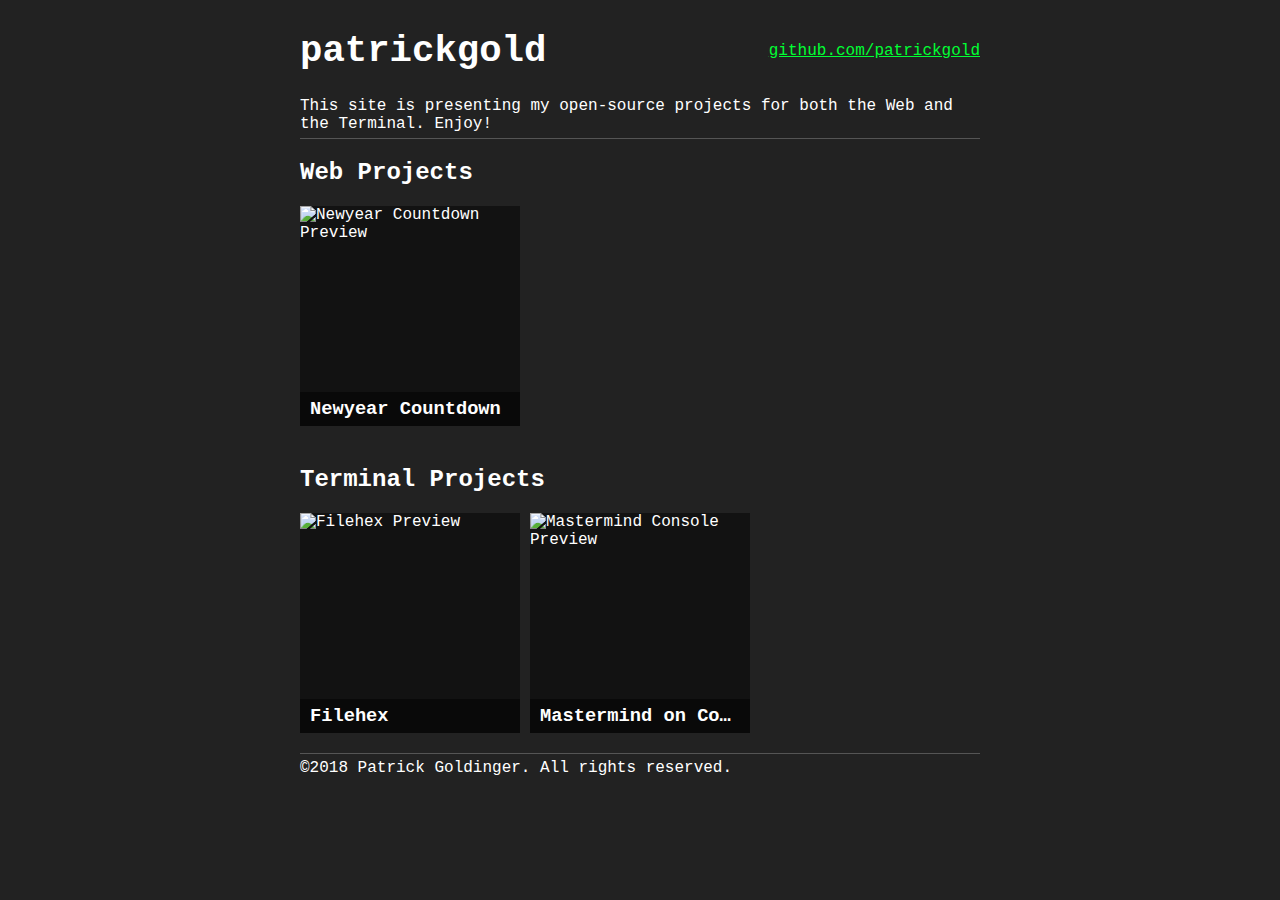
==== index.html @ 5f60a9b3 "Improvments on the new design + bugfixes" ====
<!DOCTYPE html>
<html lang="en">

<head>
    <meta charset="UTF-8">
    <meta name="viewport" content="width=device-width, initial-scale=1.0, user-scalable=no">
    <meta name="theme-color" content="#222">
    <title>patrickgold</title>
    <link rel="stylesheet" href="files/courier.css" type="text/css">
</head>

<body>
    <div class="courier">
        <header class="top-header">
            <h1>patrickgold</h1>
            <a href="https://github.com/patrickgold">github.com/patrickgold</a>
        </header>
        <p class="intro-text">This site is presenting my open-source projects for both the Web and the Terminal. Enjoy!</p>
        <section class="project-container">
            <h2>Web Projects</h2>
            <ul class="project-list">
                <li class="project-card">
                    <img src="files/newyear-countdown.png" alt="Newyear Countdown Preview">
                    <div class="specs">
                        <h3>Newyear Countdown</h3>
                        <p>A nice HTML page with a countdown to the new year.</p>
                        <p>
                            <a href="https://patrickgold.github.io/newyear-countdown/countdown.html" rel="noreferrer noopener" target="_blank">Website</a>
                            <span>&bull;</span>
                            <a href="https://github.com/patrickgold/newyear-countdown" rel="noreferrer noopener" target="_blank">Github</a>
                        </p>
                    </div>
                </li>
            </ul>
        </section>
        <section class="project-container">
            <h2>Terminal Projects</h2>
            <ul class="project-list">
                <li class="project-card">
                    <img src="files/filehex.png" alt="Filehex Preview">
                    <div class="specs">
                        <h3>Filehex</h3>
                        <p>A simple tool which outputs a file byte by byte in hexadecimal representation.</p>
                        <p>
                            <a href="https://github.com/patrickgold/filehex" rel="noreferrer noopener" target="_blank">Github</a>
                        </p>
                    </div>
                </li>
                <li class="project-card">
                    <img src="files/mastermind-console-000.png" alt="Mastermind Console Preview">
                    <div class="specs">
                        <h3>Mastermind on Console</h3>
                        <p>Play MasterMind in console / terminal.<br>Co-developer: <a href="https://github.com/mgehwolf" rel="noreferrer noopener" target="_blank">@mgehwolf</a></p>
                        <p>
                            <a href="https://github.com/patrickgold/mastermind-console" rel="noreferrer noopener" target="_blank">Github</a>
                        </p>
                    </div>
                </li>
            </ul>
        </section>
        <footer class="site-footer">
            <span>&copy;2018 Patrick Goldinger. All rights reserved.</span>
        </footer>
    </div>
</body>

</html>
---- files/courier.css ----
/*!courier.css
 * Stylesheet for patrickgold main sites (e.g. index.html)
 *
 * (c) 2018 Patrick Goldinger. All rights reserved.
 */

html,body{height:100%;}

body {
    background-color: #222;
    font-family: 'Courier New', Courier, monospace;
    margin: 0;
}


.courier {
    box-sizing: border-box;
    color: #fff;
    margin: 0 auto;
    padding: 10px 20px;
    width: 100%;
    max-width: 720px;
}
.courier a {
    color: #0f3;
}

.courier > .top-header {
    align-items: center;
    display: flex;
    flex-direction: row;
    flex-wrap: wrap;
    justify-content: space-between;
    padding: 20px 0;
    width: 100%;
}
.courier > .top-header > h1 {
    font-size: 28pt;
    margin: 0;
}

.courier > .intro-text {
    border-bottom: 1px solid #555;
    margin: 0;
    padding: 5px 0;
}

.courier > .project-container {
    padding: 20px 0;
    width: 100%;
}
.courier > .project-container > h2 {
    margin: 0;
}
.courier > .project-container > .project-list {
    display: flex;
    flex-direction: row;
    flex-wrap: wrap;
    list-style: none;
    justify-content: flex-start;
    margin: 0;
    padding: 10px 0 0 0;
}
.courier > .project-container > .project-list > .project-card {
    background-color: #121212;
    cursor: default;
    display: flex;
    flex: 0 0 auto;
    height: 220px;
    margin: 10px 0 0 0;
    position: relative;
    width: 220px;
}
.courier > .project-container > .project-list > .project-card:not(:nth-child(3n + 1)) {
    margin-left: 10px;
}
.courier > .project-container > .project-list > .project-card > img {
    height: 100%;
    object-fit: cover;
    width: 100%;
}
.courier > .project-container > .project-list > .project-card > .specs {
    background-color: rgba(0,0,0,0.5);
    bottom: 0;
    box-sizing: border-box;
    display: block;
    min-height: 34px; /* both min- and max-height needed for CSS transition! */
    max-height: 34px;
    min-height: 0;
    left: 0;
    margin: 0;
    overflow: hidden;
    padding: 5px 10px;
    position: absolute;
    transition: .4s ease;
    width: 100%;
}
.courier > .project-container > .project-list > .project-card > .specs > h3 {
    display: block;
    height: 24px;
    line-height: 24px;
    margin: 0;
    overflow: hidden;
    text-overflow: ellipsis;
    white-space: nowrap;
    width: 100%;
}
.courier > .project-container > .project-list > .project-card:hover > .specs > h3 {
    height: auto;
    line-height: initial;
    text-overflow: initial;
    white-space: normal;
}
.courier > .project-container > .project-list > .project-card:hover > .specs {
    background-color: rgba(0,0,0,0.85);
    min-height: 100%;
    max-height: 100%;
}

.courier > .site-footer {
    border-top: 1px solid #555;
    padding: 5px 0;
    width: 100%;
}


@media screen and (max-width: 720px) {
    .courier > .top-header {
        flex-direction: column;
        flex-wrap: nowrap;
        justify-content: center;
    }
    .courier > .project-container > .project-list > .project-card {
        height: 300px;
        margin: 10px 0 0 0;
        width: 100%;
    }
    .courier > .project-container > .project-list > .project-card:not(:nth-child(3n + 1)) {
        margin-left: 0;
    }
}


::-webkit-scrollbar {
    width: 8px;
}
::-webkit-scrollbar-track {
    background: transparent;
}
::-webkit-scrollbar-thumb {
    background: #0f3;
}
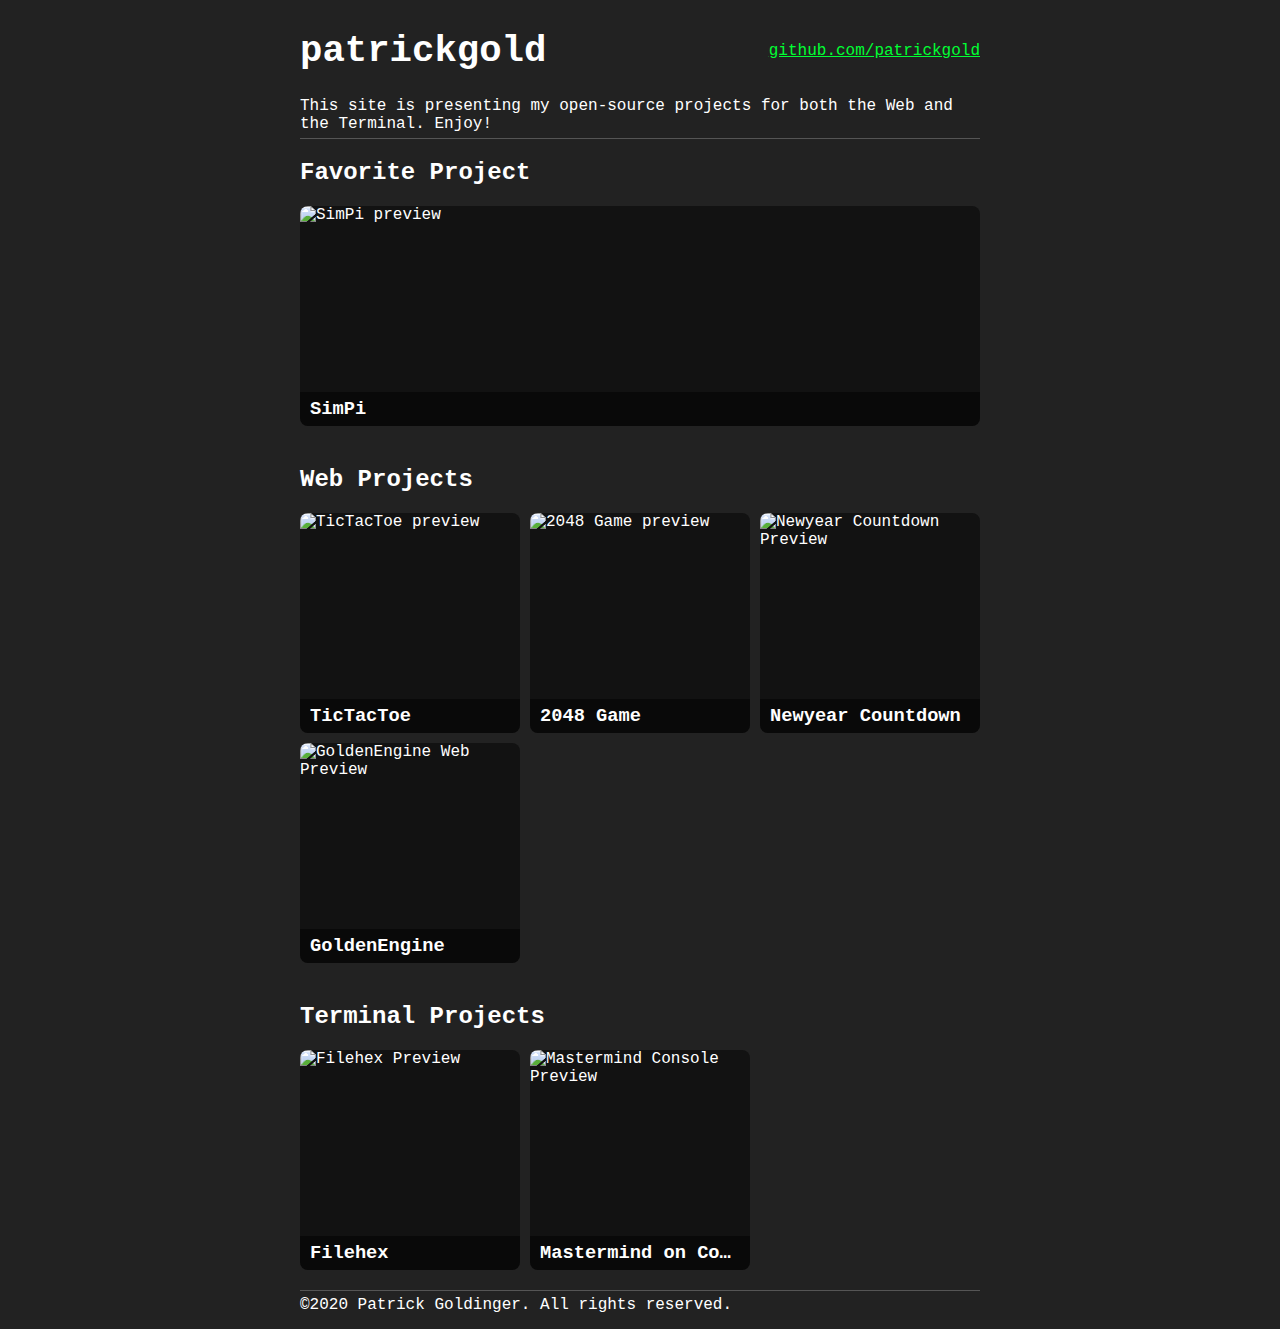
==== commit e57c54f0: "Add SimPi project preview + style enhancements" ====
--- a/index.html
+++ b/index.html
@@ -1,67 +1,124 @@
-<!DOCTYPE html>
-<html lang="en">
-
-<head>
-    <meta charset="UTF-8">
-    <meta name="viewport" content="width=device-width, initial-scale=1.0, user-scalable=no">
-    <meta name="theme-color" content="#222">
-    <title>patrickgold</title>
-    <link rel="stylesheet" href="files/courier.css" type="text/css">
-</head>
-
-<body>
-    <div class="courier">
-        <header class="top-header">
-            <h1>patrickgold</h1>
-            <a href="https://github.com/patrickgold">github.com/patrickgold</a>
-        </header>
-        <p class="intro-text">This site is presenting my open-source projects for both the Web and the Terminal. Enjoy!</p>
-        <section class="project-container">
-            <h2>Web Projects</h2>
-            <ul class="project-list">
-                <li class="project-card">
-                    <img src="files/newyear-countdown.png" alt="Newyear Countdown Preview">
-                    <div class="specs">
-                        <h3>Newyear Countdown</h3>
-                        <p>A nice HTML page with a countdown to the new year.</p>
-                        <p>
-                            <a href="https://patrickgold.github.io/newyear-countdown/countdown.html" rel="noreferrer noopener" target="_blank">Website</a>
-                            <span>&bull;</span>
-                            <a href="https://github.com/patrickgold/newyear-countdown" rel="noreferrer noopener" target="_blank">Github</a>
-                        </p>
-                    </div>
-                </li>
-            </ul>
-        </section>
-        <section class="project-container">
-            <h2>Terminal Projects</h2>
-            <ul class="project-list">
-                <li class="project-card">
-                    <img src="files/filehex.png" alt="Filehex Preview">
-                    <div class="specs">
-                        <h3>Filehex</h3>
-                        <p>A simple tool which outputs a file byte by byte in hexadecimal representation.</p>
-                        <p>
-                            <a href="https://github.com/patrickgold/filehex" rel="noreferrer noopener" target="_blank">Github</a>
-                        </p>
-                    </div>
-                </li>
-                <li class="project-card">
-                    <img src="files/mastermind-console-000.png" alt="Mastermind Console Preview">
-                    <div class="specs">
-                        <h3>Mastermind on Console</h3>
-                        <p>Play MasterMind in console / terminal.<br>Co-developer: <a href="https://github.com/mgehwolf" rel="noreferrer noopener" target="_blank">@mgehwolf</a></p>
-                        <p>
-                            <a href="https://github.com/patrickgold/mastermind-console" rel="noreferrer noopener" target="_blank">Github</a>
-                        </p>
-                    </div>
-                </li>
-            </ul>
-        </section>
-        <footer class="site-footer">
-            <span>&copy;2018 Patrick Goldinger. All rights reserved.</span>
-        </footer>
-    </div>
-</body>
-
-</html>
+<!DOCTYPE html>
+<html lang="en">
+
+<head>
+    <meta charset="UTF-8">
+    <meta name="viewport" content="width=device-width, initial-scale=1.0, user-scalable=no">
+    <meta name="theme-color" content="#222">
+    <meta name="author" content="Patrick Goldinger">
+    <meta name="description" content="Site presenting public open-source projects of patrickgold on GitHub.">
+    <meta name="google-site-verification" content="UKxeH9dmC47lhT-R04O77-xbaCOdrJ6hbGKsUZgCDg0">
+    <title>patrickgold</title>
+    <link rel="stylesheet" href="/styles/patrickgold.css" type="text/css">
+</head>
+
+<body>
+    <div id="body">
+        <header class="top-header">
+            <h1>patrickgold</h1>
+            <a href="https://github.com/patrickgold">github.com/patrickgold</a>
+        </header>
+        <p class="intro-text">This site is presenting my open-source projects for both the Web and the Terminal. Enjoy!</p>
+        <section class="project-container">
+            <h2>Favorite Project</h2>
+            <div class="project-list">
+                <div class="project-card multi">
+                    <img src="/simpi/assets/media/simpi-broker-preview.gif" alt="SimPi preview">
+                    <div class="specs">
+                        <h3>SimPi</h3>
+                        <p>
+                            <span>A tool for simulating wiringPi projects written for the Raspberry Pi on Windows and GNU/Linux.</span><br>
+                            <b>Features</b>
+                            <ul>
+                                <li>Allows you to build and run programs written with the wringPi library</li>
+                                <li>Supports most of the original library functions (including interrupts)</li>
+                                <li>Works on GNU/Linux and Windows</li>
+                            </ul>
+                        </p>
+                        <div>
+                            <a href="https://github.com/patrickgold/simpi" rel="noreferrer noopener" target="_blank">GitHub</a>
+                        </div>
+                    </div>
+                </div>
+            </div>
+        </section>
+        <section class="project-container">
+            <h2>Web Projects</h2>
+            <div class="project-list">
+                <div class="project-card">
+                    <img src="/media/previews/tictactoe.png" alt="TicTacToe preview">
+                    <div class="specs">
+                        <h3>TicTacToe</h3>
+                        <p>Play TicTacToe against the Computer or your friend!</p>
+                        <div>
+                            <a href="/tictactoe/" rel="noreferrer noopener" target="_blank">Website</a>
+                            <a href="https://github.com/patrickgold/tictactoe" rel="noreferrer noopener" target="_blank">GitHub</a>
+                        </div>
+                    </div>
+                </div>
+                <div class="project-card">
+                    <img src="/media/previews/2048-game.png" alt="2048 Game preview">
+                    <div class="specs">
+                        <h3>2048 Game</h3>
+                        <p>Merge the numbers and reach the 2048 tile!</p>
+                        <div>
+                            <a href="/2048/" rel="noreferrer noopener" target="_blank">Website</a>
+                            <a href="https://github.com/patrickgold/2048" rel="noreferrer noopener" target="_blank">GitHub</a>
+                        </div>
+                    </div>
+                </div>
+                <div class="project-card">
+                    <img src="/media/previews/newyear-countdown.png" alt="Newyear Countdown Preview">
+                    <div class="specs">
+                        <h3>Newyear Countdown</h3>
+                        <p>A nice HTML page with a countdown to the new year.</p>
+                        <div>
+                            <a href="/newyear-countdown/countdown.html" rel="noreferrer noopener" target="_blank">Website</a>
+                            <a href="https://github.com/patrickgold/newyear-countdown" rel="noreferrer noopener" target="_blank">GitHub</a>
+                        </div>
+                    </div>
+                </div>
+                <div class="project-card">
+                    <img src="/media/previews/golden-engine-web.png" alt="GoldenEngine Web Preview">
+                    <div class="specs">
+                        <h3>GoldenEngine</h3>
+                        <p>A rendering engine for simple games in the browser.</p>
+                        <div>
+                            <a href="https://github.com/patrickgold/golden-engine-web" rel="noreferrer noopener" target="_blank">GitHub</a>
+                        </div>
+                    </div>
+                </div>
+            </div>
+        </section>
+        <section class="project-container">
+            <h2>Terminal Projects</h2>
+            <div class="project-list">
+                <div class="project-card">
+                    <img src="/media/previews/filehex.png" alt="Filehex Preview">
+                    <div class="specs">
+                        <h3>Filehex</h3>
+                        <p>A simple tool which outputs a file byte by byte in hexadecimal representation.</p>
+                        <div>
+                            <a href="https://github.com/patrickgold/filehex" rel="noreferrer noopener" target="_blank">GitHub</a>
+                        </div>
+                    </div>
+                </div>
+                <div class="project-card">
+                    <img src="/media/previews/mastermind-console.png" alt="Mastermind Console Preview">
+                    <div class="specs">
+                        <h3>Mastermind on Console</h3>
+                        <p>Play MasterMind in console / terminal.<br>Co-developer: <a href="https://github.com/mgehwolf" rel="noreferrer noopener" target="_blank">@mgehwolf</a></p>
+                        <div>
+                            <a href="https://github.com/patrickgold/mastermind-console" rel="noreferrer noopener" target="_blank">GitHub</a>
+                        </div>
+                    </div>
+                </div>
+            </div>
+        </section>
+        <footer class="site-footer">
+            <span>&copy;2020 Patrick Goldinger. All rights reserved.</span>
+        </footer>
+    </div>
+</body>
+
+</html>
--- a/styles/patrickgold.css
+++ b/styles/patrickgold.css
@@ -0,0 +1,196 @@
+/*!patrickgold.css
+ * Stylesheet for patrickgold main sites (e.g. index.html)
+ *
+ * (c) 2020 Patrick Goldinger. All rights reserved.
+ */
+
+:root {
+    --page-bg-color: #222;
+    --page-green-color: #0f3;
+    --page-text-color: #fff;
+
+    --divider-border-color: #555;
+
+    --project-card-bg-color: rgba(0,0,0,0.5);
+    --project-card-bg-color-hover: rgba(0,0,0,0.85);
+
+    --scrollbar-thumb-color: #444;
+    --scrollbar-track-color: var(--page-bg-color);
+}
+
+html,body{height:100%;}
+
+body {
+    background-color: var(--page-bg-color);
+    font-family: 'Courier New', Courier, monospace;
+    margin: 0;
+}
+
+
+#body {
+    box-sizing: border-box;
+    color: var(--page-text-color);
+    margin: 0 auto;
+    padding: 10px 20px;
+    width: 100%;
+    max-width: 720px;
+}
+#body a {
+    color: var(--page-green-color);
+}
+
+#body > .top-header {
+    align-items: center;
+    display: flex;
+    flex-direction: row;
+    flex-wrap: wrap;
+    justify-content: space-between;
+    padding: 20px 0;
+    width: 100%;
+}
+#body > .top-header > h1 {
+    font-size: 28pt;
+    margin: 0;
+}
+
+#body > .intro-text {
+    border-bottom: 1px solid var(--divider-border-color);
+    margin: 0;
+    padding: 5px 0;
+}
+
+#body > .project-container {
+    padding: 20px 0;
+    width: 100%;
+}
+#body > .project-container > h2 {
+    margin: 0;
+}
+#body > .project-container > .project-list {
+    display: flex;
+    flex-direction: row;
+    flex-wrap: wrap;
+    justify-content: flex-start;
+    margin: 0;
+    padding: 10px 0 0 0;
+}
+#body > .project-container > .project-list > .project-card {
+    background-color: #121212;
+    border-radius: 8px;
+    cursor: default;
+    display: flex;
+    flex: 0 0 auto;
+    height: 220px;
+    margin: 10px 0 0 0;
+    position: relative;
+    width: 220px;
+}
+#body > .project-container > .project-list > .project-card.multi {
+    height: auto;
+    min-height: 220px;
+    width: 680px;
+}
+#body > .project-container > .project-list > .project-card:not(.multi):not(:nth-child(3n + 1)) {
+    margin-left: 10px;
+}
+#body > .project-container > .project-list > .project-card > img {
+    border-radius: inherit;
+    height: 100%;
+    object-fit: cover;
+    width: 100%;
+}
+#body > .project-container > .project-list > .project-card > .specs {
+    background-color: var(--project-card-bg-color);
+    border-top-left-radius: 0;
+    border-top-right-radius: 0;
+    border-bottom-right-radius: inherit;
+    border-bottom-left-radius: inherit;
+    bottom: 0;
+    box-sizing: border-box;
+    display: block;
+    min-height: 34px; /* both min- and max-height needed for CSS transition! */
+    max-height: 34px;
+    min-height: 0;
+    left: 0;
+    margin: 0;
+    overflow: hidden;
+    padding: 5px 10px;
+    position: absolute;
+    transition: .4s ease;
+    width: 100%;
+}
+#body > .project-container > .project-list > .project-card > .specs > h3 {
+    display: block;
+    height: 24px;
+    line-height: 24px;
+    margin: 0;
+    overflow: hidden;
+    text-overflow: ellipsis;
+    white-space: nowrap;
+    width: 100%;
+}
+#body > .project-container > .project-list > .project-card > .specs a + a::before{
+    background-color: var(--page-text-color);
+    border-radius: 100%;
+    content: "";
+    display: inline-block;
+    height: 6px;
+    margin: 0 8px;
+    width: 6px;
+}
+#body > .project-container > .project-list > .project-card > .specs div {
+    display: flex;
+    flex-direction: row;
+    justify-content: center;
+    width: 100%;
+}
+#body > .project-container > .project-list > .project-card:hover > .specs > h3 {
+    height: auto;
+    line-height: initial;
+    text-overflow: initial;
+    white-space: normal;
+}
+#body > .project-container > .project-list > .project-card:hover > .specs {
+    background-color: var(--project-card-bg-color-hover);
+    border-radius: inherit;
+    min-height: 100%;
+    max-height: 100%;
+}
+
+#body > .site-footer {
+    border-top: 1px solid var(--divider-border-color);
+    padding: 5px 0;
+    width: 100%;
+}
+
+
+@media screen and (max-width: 720px) {
+    #body > .top-header {
+        flex-direction: column;
+        flex-wrap: nowrap;
+        justify-content: center;
+    }
+    #body > .project-container > .project-list > .project-card,
+    #body > .project-container > .project-list > .project-card.multi {
+        height: 300px;
+        margin: 10px 0 0 0;
+        width: 100%;
+    }
+    #body > .project-container > .project-list > .project-card:not(:nth-child(3n + 1)) {
+        margin-left: 0;
+    }
+}
+
+
+:root {
+    scrollbar-color: var(--scrollbar-thumb-color) var(--scrollbar-track-color);
+}
+::-webkit-scrollbar {
+    width: 8px;
+}
+::-webkit-scrollbar-track {
+    background: var(--scrollbar-track-color);
+}
+::-webkit-scrollbar-thumb {
+    background: var(--scrollbar-thumb-color);
+}
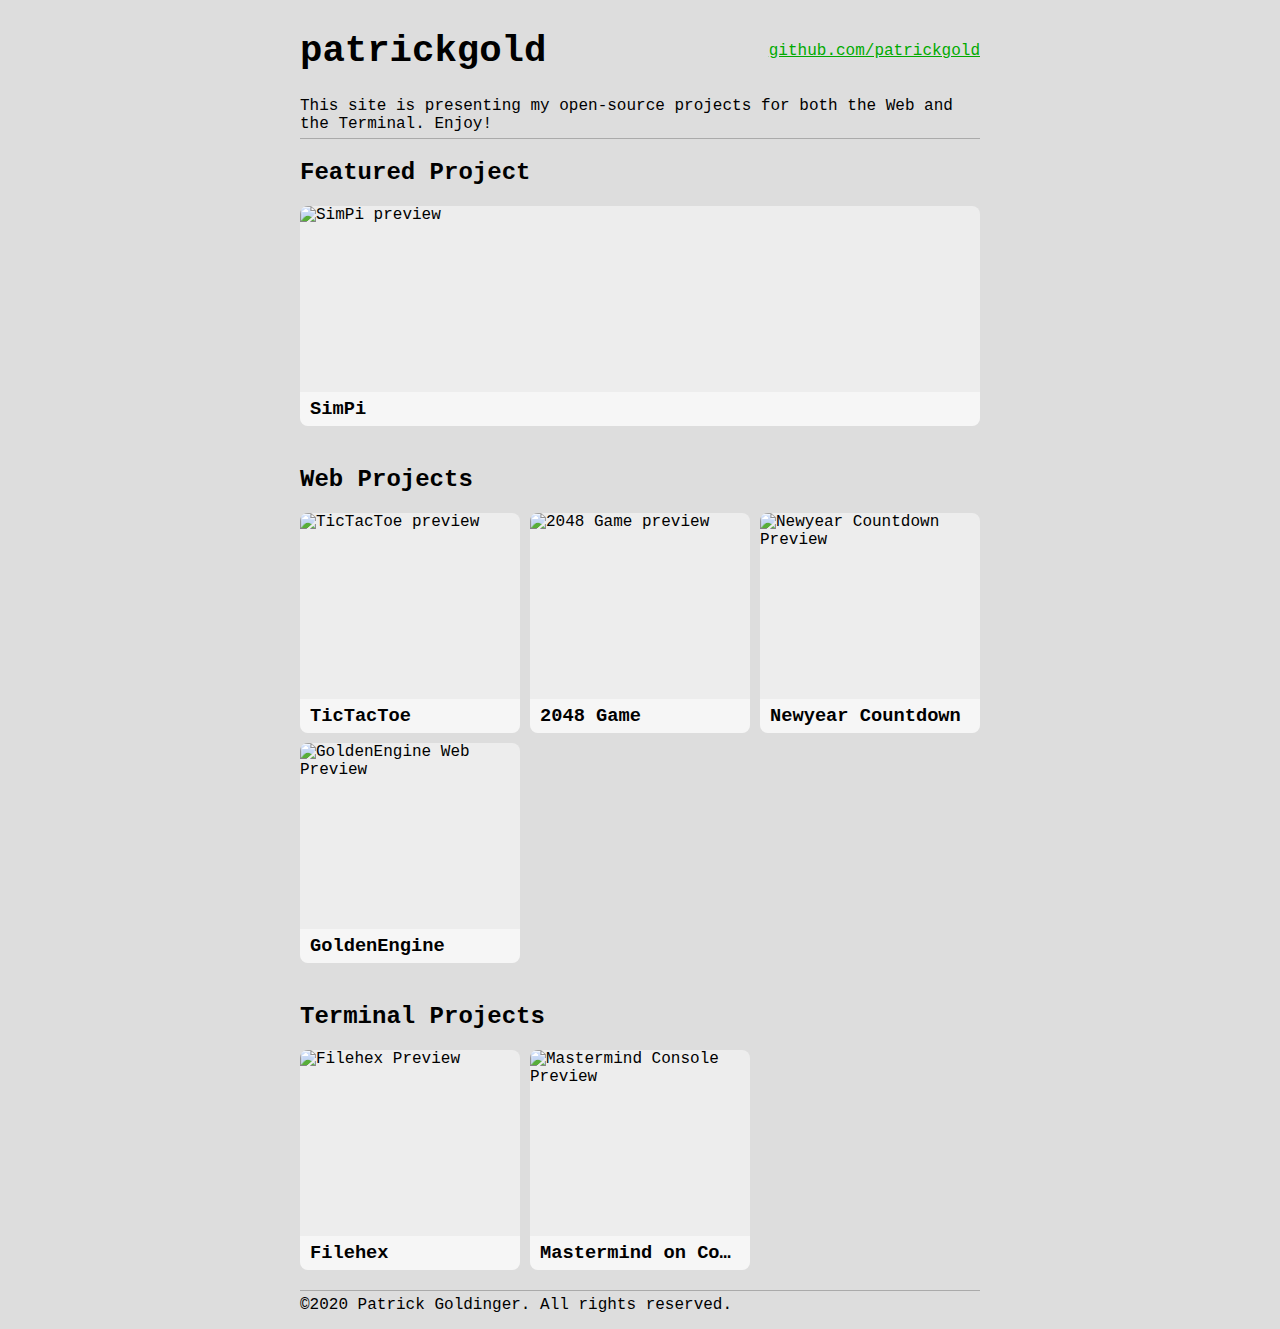
==== commit 00d84a34: "Implement auto light mode + bug fixes" ====
--- a/index.html
+++ b/index.html
@@ -7,115 +7,94 @@
     <meta name="theme-color" content="#222">
     <meta name="author" content="Patrick Goldinger">
     <meta name="description" content="Site presenting public open-source projects of patrickgold on GitHub.">
-    <meta name="google-site-verification" content="UKxeH9dmC47lhT-R04O77-xbaCOdrJ6hbGKsUZgCDg0">
     <title>patrickgold</title>
     <link rel="stylesheet" href="/styles/patrickgold.css" type="text/css">
 </head>
 
 <body>
     <div id="body">
-        <header class="top-header">
+        <header class="top">
             <h1>patrickgold</h1>
             <a href="https://github.com/patrickgold">github.com/patrickgold</a>
         </header>
-        <p class="intro-text">This site is presenting my open-source projects for both the Web and the Terminal. Enjoy!</p>
-        <section class="project-container">
-            <h2>Favorite Project</h2>
-            <div class="project-list">
-                <div class="project-card multi">
-                    <img src="/simpi/assets/media/simpi-broker-preview.gif" alt="SimPi preview">
-                    <div class="specs">
-                        <h3>SimPi</h3>
-                        <p>
-                            <span>A tool for simulating wiringPi projects written for the Raspberry Pi on Windows and GNU/Linux.</span><br>
-                            <b>Features</b>
-                            <ul>
-                                <li>Allows you to build and run programs written with the wringPi library</li>
-                                <li>Supports most of the original library functions (including interrupts)</li>
-                                <li>Works on GNU/Linux and Windows</li>
-                            </ul>
-                        </p>
-                        <div>
-                            <a href="https://github.com/patrickgold/simpi" rel="noreferrer noopener" target="_blank">GitHub</a>
-                        </div>
+        <p class="intro">This site is presenting my open-source projects for both the Web and the Terminal. Enjoy!</p>
+        <div class="category">
+            <h2>Featured Project</h2>
+            <div class="card large">
+                <img src="/simpi/assets/media/simpi-broker-preview.gif" alt="SimPi preview">
+                <div class="info">
+                    <h3>SimPi</h3>
+                    <div class="description">
+                        <span>A tool for simulating wiringPi projects written for the Raspberry Pi on Windows and GNU/Linux.</span><br><br>
+                        <b>Features</b>
+                        <ul>
+                            <li>Allows you to build and run programs written with the wringPi library</li>
+                            <li>Supports most of the original library functions (including interrupts)</li>
+                            <li>Works on GNU/Linux and Windows</li>
+                        </ul>
                     </div>
+                    <a href="https://github.com/patrickgold/simpi" rel="noreferrer noopener" target="_blank">GitHub</a>
                 </div>
             </div>
-        </section>
-        <section class="project-container">
+        </div>
+        <div class="category">
             <h2>Web Projects</h2>
-            <div class="project-list">
-                <div class="project-card">
-                    <img src="/media/previews/tictactoe.png" alt="TicTacToe preview">
-                    <div class="specs">
-                        <h3>TicTacToe</h3>
-                        <p>Play TicTacToe against the Computer or your friend!</p>
-                        <div>
-                            <a href="/tictactoe/" rel="noreferrer noopener" target="_blank">Website</a>
-                            <a href="https://github.com/patrickgold/tictactoe" rel="noreferrer noopener" target="_blank">GitHub</a>
-                        </div>
-                    </div>
-                </div>
-                <div class="project-card">
-                    <img src="/media/previews/2048-game.png" alt="2048 Game preview">
-                    <div class="specs">
-                        <h3>2048 Game</h3>
-                        <p>Merge the numbers and reach the 2048 tile!</p>
-                        <div>
-                            <a href="/2048/" rel="noreferrer noopener" target="_blank">Website</a>
-                            <a href="https://github.com/patrickgold/2048" rel="noreferrer noopener" target="_blank">GitHub</a>
-                        </div>
-                    </div>
-                </div>
-                <div class="project-card">
-                    <img src="/media/previews/newyear-countdown.png" alt="Newyear Countdown Preview">
-                    <div class="specs">
-                        <h3>Newyear Countdown</h3>
-                        <p>A nice HTML page with a countdown to the new year.</p>
-                        <div>
-                            <a href="/newyear-countdown/countdown.html" rel="noreferrer noopener" target="_blank">Website</a>
-                            <a href="https://github.com/patrickgold/newyear-countdown" rel="noreferrer noopener" target="_blank">GitHub</a>
-                        </div>
-                    </div>
-                </div>
-                <div class="project-card">
-                    <img src="/media/previews/golden-engine-web.png" alt="GoldenEngine Web Preview">
-                    <div class="specs">
-                        <h3>GoldenEngine</h3>
-                        <p>A rendering engine for simple games in the browser.</p>
-                        <div>
-                            <a href="https://github.com/patrickgold/golden-engine-web" rel="noreferrer noopener" target="_blank">GitHub</a>
-                        </div>
-                    </div>
+            <div class="card">
+                <img src="/media/previews/tictactoe.png" alt="TicTacToe preview">
+                <div class="info">
+                    <h3>TicTacToe</h3>
+                    <div class="description">Play TicTacToe against the Computer or your friend!</div>
+                    <a href="/tictactoe/" rel="noreferrer noopener" target="_blank">Website</a>
+                    <a href="https://github.com/patrickgold/tictactoe" rel="noreferrer noopener" target="_blank">GitHub</a>
                 </div>
             </div>
-        </section>
-        <section class="project-container">
-            <h2>Terminal Projects</h2>
-            <div class="project-list">
-                <div class="project-card">
-                    <img src="/media/previews/filehex.png" alt="Filehex Preview">
-                    <div class="specs">
-                        <h3>Filehex</h3>
-                        <p>A simple tool which outputs a file byte by byte in hexadecimal representation.</p>
-                        <div>
-                            <a href="https://github.com/patrickgold/filehex" rel="noreferrer noopener" target="_blank">GitHub</a>
-                        </div>
-                    </div>
-                </div>
-                <div class="project-card">
-                    <img src="/media/previews/mastermind-console.png" alt="Mastermind Console Preview">
-                    <div class="specs">
-                        <h3>Mastermind on Console</h3>
-                        <p>Play MasterMind in console / terminal.<br>Co-developer: <a href="https://github.com/mgehwolf" rel="noreferrer noopener" target="_blank">@mgehwolf</a></p>
-                        <div>
-                            <a href="https://github.com/patrickgold/mastermind-console" rel="noreferrer noopener" target="_blank">GitHub</a>
-                        </div>
-                    </div>
+            <div class="card">
+                <img src="/media/previews/2048-game.png" alt="2048 Game preview">
+                <div class="info">
+                    <h3>2048 Game</h3>
+                    <div class="description">Merge the numbers and reach the 2048 tile!</div>
+                    <a href="/2048/" rel="noreferrer noopener" target="_blank">Website</a>
+                    <a href="https://github.com/patrickgold/2048" rel="noreferrer noopener" target="_blank">GitHub</a>
                 </div>
             </div>
-        </section>
-        <footer class="site-footer">
+            <div class="card">
+                <img src="/media/previews/newyear-countdown.png" alt="Newyear Countdown Preview">
+                <div class="info">
+                    <h3>Newyear Countdown</h3>
+                    <div class="description">A nice HTML page with a countdown to the new year.</div>
+                    <a href="/newyear-countdown/countdown.html" rel="noreferrer noopener" target="_blank">Website</a>
+                    <a href="https://github.com/patrickgold/newyear-countdown" rel="noreferrer noopener" target="_blank">GitHub</a>
+                </div>
+            </div>
+            <div class="card">
+                <img src="/media/previews/golden-engine-web.png" alt="GoldenEngine Web Preview">
+                <div class="info">
+                    <h3>GoldenEngine</h3>
+                    <div class="description">A rendering engine for simple games in the browser.</div>
+                    <a href="https://github.com/patrickgold/golden-engine-web" rel="noreferrer noopener" target="_blank">GitHub</a>
+                </div>
+            </div>
+        </div>
+        <div class="category">
+            <h2>Terminal Projects</h2>
+            <div class="card">
+                <img src="/media/previews/filehex.png" alt="Filehex Preview">
+                <div class="info">
+                    <h3>Filehex</h3>
+                    <p>A simple tool which outputs a file byte by byte in hexadecimal representation.</p>
+                    <a href="https://github.com/patrickgold/filehex" rel="noreferrer noopener" target="_blank">GitHub</a>
+                </div>
+            </div>
+            <div class="card">
+                <img src="/media/previews/mastermind-console.png" alt="Mastermind Console Preview">
+                <div class="info">
+                    <h3>Mastermind on Console</h3>
+                    <p>Play MasterMind in console / terminal.<br>Co-developer: <a href="https://github.com/mgehwolf" rel="noreferrer noopener" target="_blank">@mgehwolf</a></p>
+                    <a href="https://github.com/patrickgold/mastermind-console" rel="noreferrer noopener" target="_blank">GitHub</a>
+                </div>
+            </div>
+        </div>
+        <footer class="footer">
             <span>&copy;2020 Patrick Goldinger. All rights reserved.</span>
         </footer>
     </div>
--- a/styles/patrickgold.css
+++ b/styles/patrickgold.css
@@ -5,27 +5,43 @@
  */
 
 :root {
-    --page-bg-color: #222;
+    --page-bg-color: #333;
     --page-green-color: #0f3;
     --page-text-color: #fff;
 
     --divider-border-color: #555;
 
-    --project-card-bg-color: rgba(0,0,0,0.5);
-    --project-card-bg-color-hover: rgba(0,0,0,0.85);
+    --card-bg-color: #121212;
+    --card-info-bg-color: rgba(0,0,0,0.5);
+    --card-info-bg-color-hover: rgba(0,0,0,0.85);
 
     --scrollbar-thumb-color: #444;
     --scrollbar-track-color: var(--page-bg-color);
 }
-
-html,body{height:100%;}
+@media (prefers-color-scheme: light) {
+    :root {
+        --page-bg-color: #ddd;
+        --page-green-color: #0a0;
+        --page-text-color: #000;
+
+        --divider-border-color: #aaa;
+
+        --card-bg-color: #ededed;
+        --card-info-bg-color: rgba(255,255,255,0.5);
+        --card-info-bg-color-hover: rgba(255,255,255,0.85);
+
+        --scrollbar-thumb-color: #bbb;
+        --scrollbar-track-color: var(--page-bg-color);
+    }
+}
+
+html, body { height: 100%; }
 
 body {
     background-color: var(--page-bg-color);
     font-family: 'Courier New', Courier, monospace;
     margin: 0;
 }
-
 
 #body {
     box-sizing: border-box;
@@ -35,11 +51,11 @@
     width: 100%;
     max-width: 720px;
 }
-#body a {
+a {
     color: var(--page-green-color);
 }
 
-#body > .top-header {
+.top {
     align-items: center;
     display: flex;
     flex-direction: row;
@@ -48,59 +64,57 @@
     padding: 20px 0;
     width: 100%;
 }
-#body > .top-header > h1 {
+.top > h1 {
     font-size: 28pt;
     margin: 0;
 }
 
-#body > .intro-text {
+.intro {
     border-bottom: 1px solid var(--divider-border-color);
     margin: 0;
     padding: 5px 0;
 }
 
-#body > .project-container {
-    padding: 20px 0;
-    width: 100%;
-}
-#body > .project-container > h2 {
-    margin: 0;
-}
-#body > .project-container > .project-list {
+.category {
     display: flex;
     flex-direction: row;
     flex-wrap: wrap;
     justify-content: flex-start;
     margin: 0;
-    padding: 10px 0 0 0;
-}
-#body > .project-container > .project-list > .project-card {
-    background-color: #121212;
+    padding: 20px 0;
+    width: calc(100% + 10px);
+}
+.category > h2 {
+    display: block;
+    margin: 0;
+    padding: 0 0 10px 0;
+    width: calc(100% - 10px);
+}
+
+.card {
+    background-color: var(--card-bg-color);
     border-radius: 8px;
     cursor: default;
     display: flex;
     flex: 0 0 auto;
     height: 220px;
-    margin: 10px 0 0 0;
+    margin: 10px 10px 0 0;
     position: relative;
     width: 220px;
 }
-#body > .project-container > .project-list > .project-card.multi {
+.card.large {
     height: auto;
     min-height: 220px;
-    width: 680px;
-}
-#body > .project-container > .project-list > .project-card:not(.multi):not(:nth-child(3n + 1)) {
-    margin-left: 10px;
-}
-#body > .project-container > .project-list > .project-card > img {
+    width: calc(100% - 10px);
+}
+.card > img {
     border-radius: inherit;
     height: 100%;
     object-fit: cover;
     width: 100%;
 }
-#body > .project-container > .project-list > .project-card > .specs {
-    background-color: var(--project-card-bg-color);
+.card > .info {
+    background-color: var(--card-info-bg-color);
     border-top-left-radius: 0;
     border-top-right-radius: 0;
     border-bottom-right-radius: inherit;
@@ -110,16 +124,18 @@
     display: block;
     min-height: 34px; /* both min- and max-height needed for CSS transition! */
     max-height: 34px;
-    min-height: 0;
     left: 0;
     margin: 0;
     overflow: hidden;
     padding: 5px 10px;
     position: absolute;
-    transition: .4s ease;
-    width: 100%;
-}
-#body > .project-container > .project-list > .project-card > .specs > h3 {
+    transition: all .4s ease 0s;
+    width: 100%;
+}
+.card > .info > .description {
+    margin: 16px 0;
+}
+.card > .info > h3 {
     display: block;
     height: 24px;
     line-height: 24px;
@@ -129,35 +145,29 @@
     white-space: nowrap;
     width: 100%;
 }
-#body > .project-container > .project-list > .project-card > .specs a + a::before{
+.card > .info a + a::before {
     background-color: var(--page-text-color);
     border-radius: 100%;
     content: "";
     display: inline-block;
     height: 6px;
-    margin: 0 8px;
+    margin: 0 8px 0 0;
     width: 6px;
 }
-#body > .project-container > .project-list > .project-card > .specs div {
-    display: flex;
-    flex-direction: row;
-    justify-content: center;
-    width: 100%;
-}
-#body > .project-container > .project-list > .project-card:hover > .specs > h3 {
+.card:hover > .info {
+    background-color: var(--card-info-bg-color-hover);
+    border-radius: inherit;
+    min-height: 100%;
+    max-height: 100%;
+}
+.card:hover > .info > h3 {
     height: auto;
     line-height: initial;
     text-overflow: initial;
     white-space: normal;
 }
-#body > .project-container > .project-list > .project-card:hover > .specs {
-    background-color: var(--project-card-bg-color-hover);
-    border-radius: inherit;
-    min-height: 100%;
-    max-height: 100%;
-}
-
-#body > .site-footer {
+
+.footer {
     border-top: 1px solid var(--divider-border-color);
     padding: 5px 0;
     width: 100%;
@@ -165,20 +175,19 @@
 
 
 @media screen and (max-width: 720px) {
-    #body > .top-header {
+    .top {
         flex-direction: column;
         flex-wrap: nowrap;
         justify-content: center;
     }
-    #body > .project-container > .project-list > .project-card,
-    #body > .project-container > .project-list > .project-card.multi {
+    .category {
+        width: 100%;
+    }
+    .card, .card.large {
         height: 300px;
         margin: 10px 0 0 0;
         width: 100%;
     }
-    #body > .project-container > .project-list > .project-card:not(:nth-child(3n + 1)) {
-        margin-left: 0;
-    }
 }
 
 
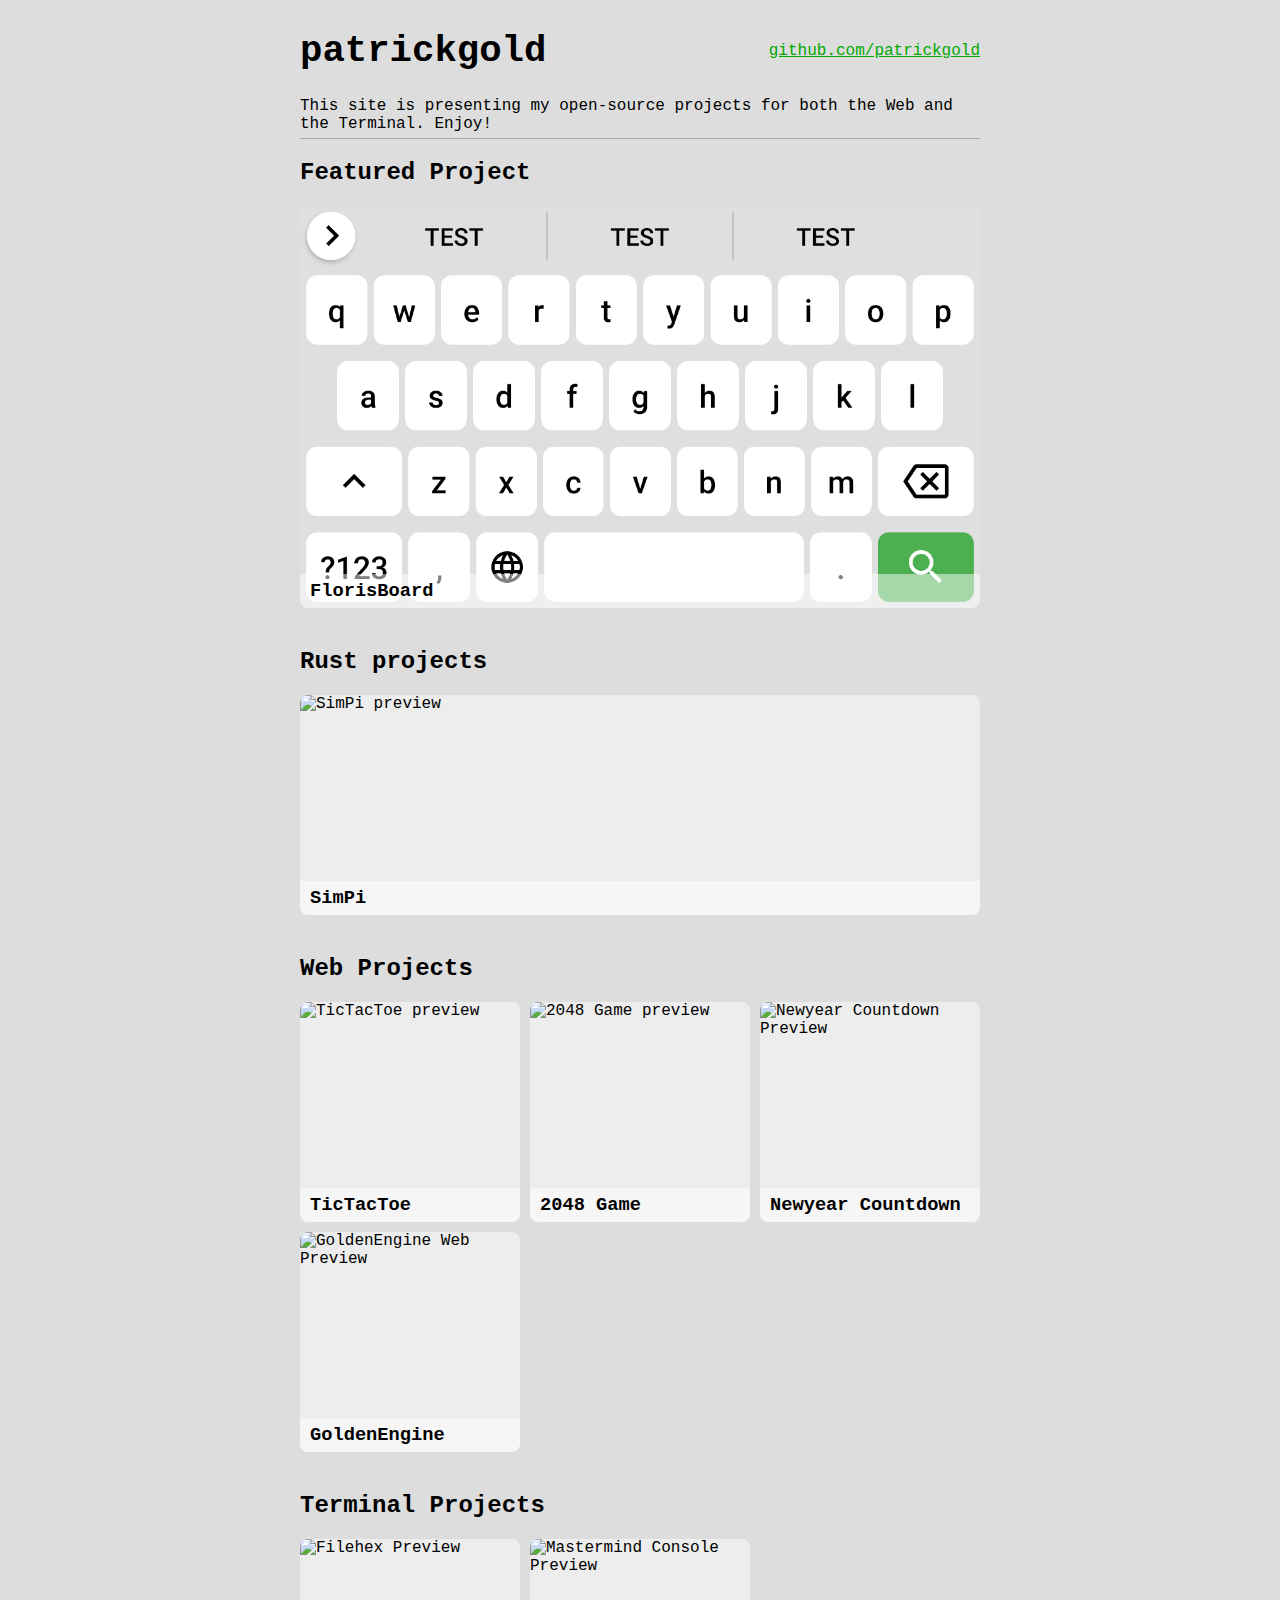
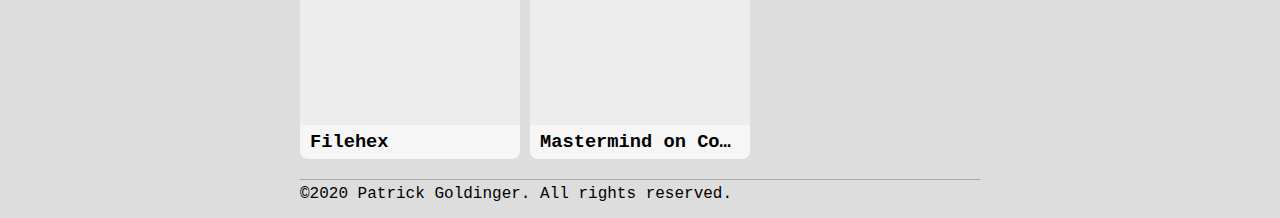
==== commit 8010cea4: "Add FlorisBoard project panel" ====
--- a/index.html
+++ b/index.html
@@ -20,6 +20,27 @@
         <p class="intro">This site is presenting my open-source projects for both the Web and the Terminal. Enjoy!</p>
         <div class="category">
             <h2>Featured Project</h2>
+            <div class="card large">
+                <img src="/media/previews/florisboard.png" alt="FlorisBoard preview">
+                <div class="info">
+                    <h3>FlorisBoard</h3>
+                    <div class="description">
+                        <span> An open-source keyboard for Android. Currently in alpha stage.</span><br><br>
+                        <b>Features</b>
+                        <ul>
+                            <li>Support for latin keyboard layouts, e.g. QWERTY, QWERTZ, AZERTY, etc.</li>
+                            <li>Emoji / Emoticon / Kaomoji input</li>
+                            <li>Subtypes (language / layout pairs)</li>
+                            <li>Theme selection through presets or fully customizable</li>
+                            <li>One-handed mode, key press sound / vibration, ...</li>
+                        </ul>
+                    </div>
+                    <a href="https://github.com/florisboard/florisboard" rel="noreferrer noopener" target="_blank">GitHub</a>
+                </div>
+            </div>
+        </div>
+        <div class="category">
+            <h2>Rust projects</h2>
             <div class="card large">
                 <img src="/simpi/assets/media/simpi-broker-preview.gif" alt="SimPi preview">
                 <div class="info">
